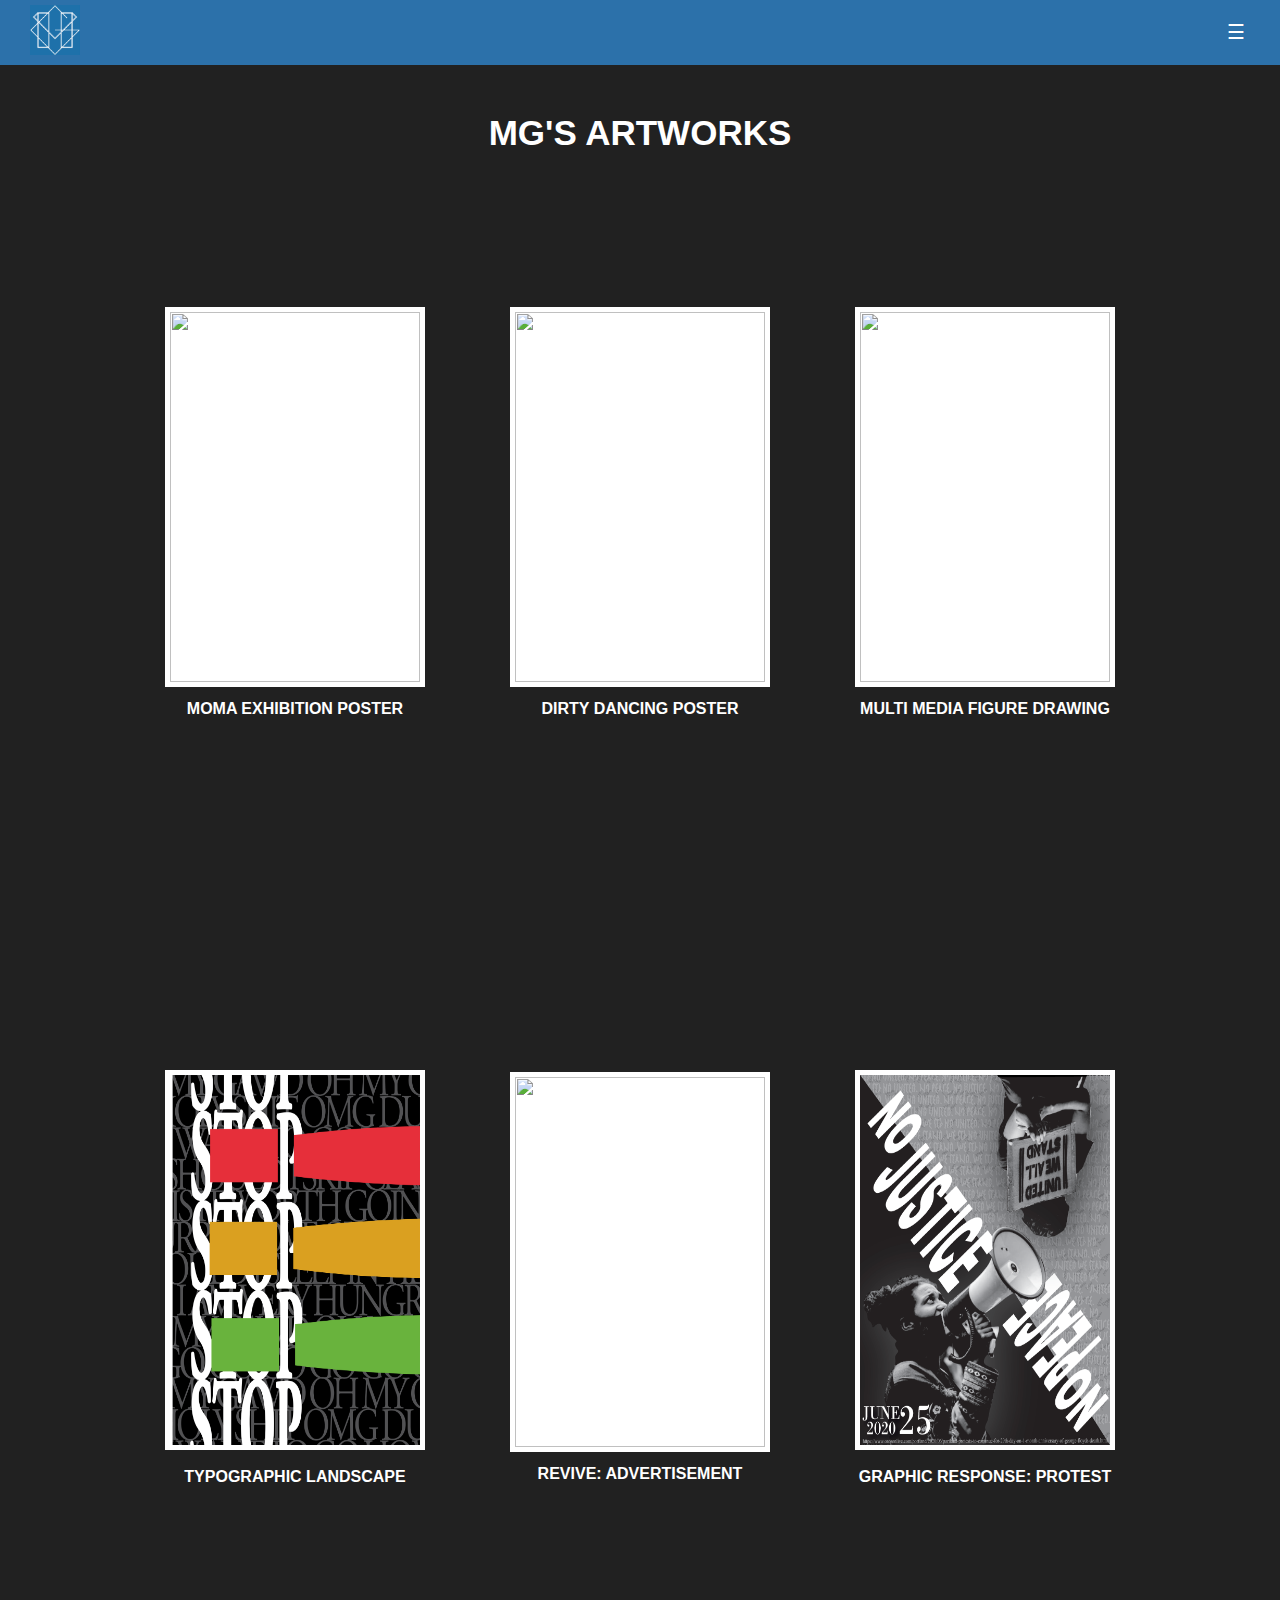
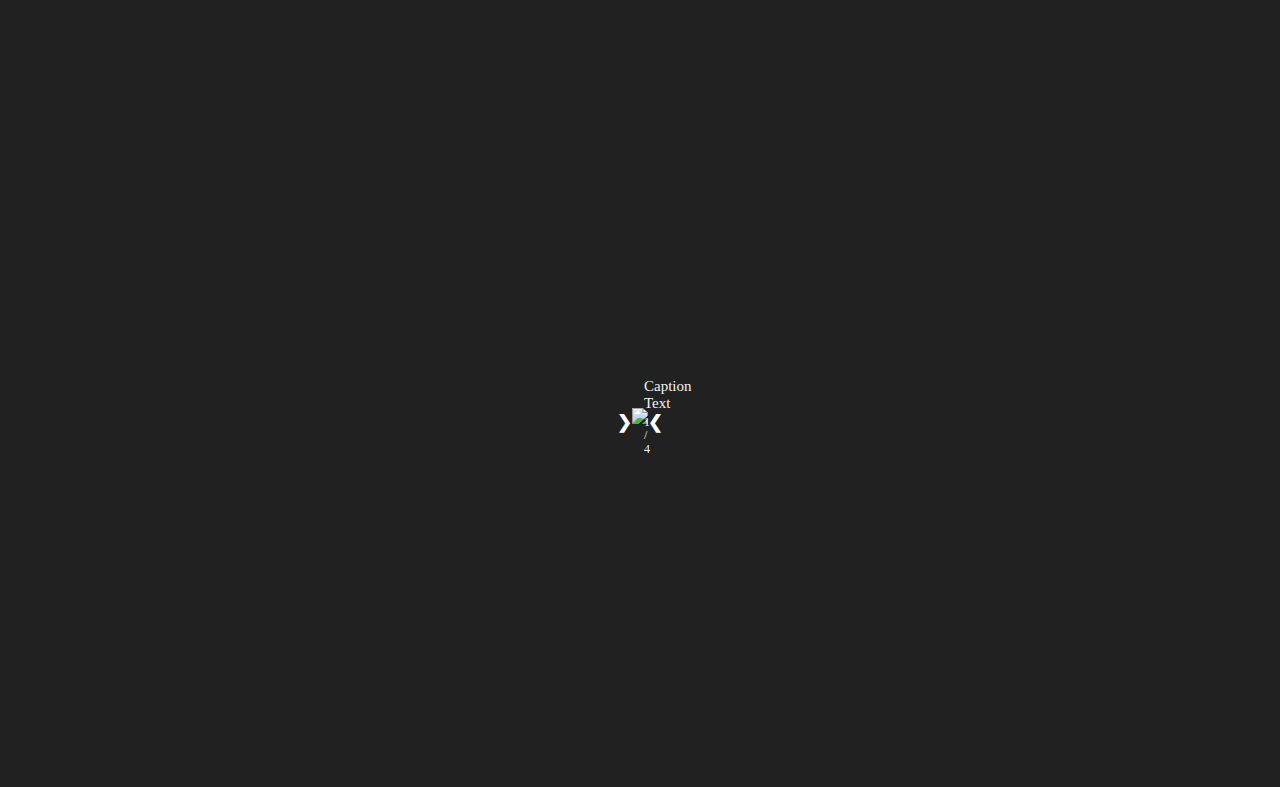
==== artworks.html @ 49abd970 "changed html links" ====
<!doctype html>
<html class="no-js" lang="en">

<head>
  <meta charset="utf-8">
  <title>Responsive Layouts</title>
  <meta name="description" content="This site will serve as the hub for many sub responsive layouts">
  <meta name="viewport" content="width=device-width, initial-scale=1">

  <meta property="og:title" content="">
  <meta property="og:type" content="">
  <meta property="og:url" content="">
  <meta property="og:image" content="">

  <link rel="manifest" href="site.webmanifest">
  <link rel="apple-touch-icon" href="icon.png">
  <!-- Place favicon.ico in the root directory -->

  <link rel="stylesheet" href="css/normalize.css">
  <link rel="stylesheet" href="css/main.css">

  <meta name="theme-color" content="#fafafa">
</head>

<body>
  <!-- Place your site's HTML here -->


<!--Header and Nav-->
<header class="header">
  <div class="logo">
    <img src="./img/mg logo.png" alt="" width="50" height="50">    
  </div>
  
  <div id="mySidebar" class="sidebar">
    <a href="javascript:void(0)" class="closebtn" onclick="closeNav()">&times;</a>
    <a href="./index.html">MG&#39;s Art</a>
    <a href="./meet.html">Meet MG</a>
    <a href="./contact.html">Contact MG</a>
    <a href="./home.html">Home Page</a>
  </div>
  
  <div id="main">
    <button class="openbtn" onclick="openNav()">&#9776; </button> 
  </div>
 
</header>
 

<!--Title/Words Wrapper-->
<main class="title-wrapper">
  <div class="title-text">
    <h1>MG&#39;s Artworks</h1>
    <p></p>
  </div>
</main>
  
<!--Art Wrapper-->
<main class="art-wrapper">
<div class="artworks">

  <!--Museum of Modern Art Poster-->
  <div class="moma-poster">
    <a href="file:///Users/mgellis/Desktop/Digital%20Classes/Web%20Design%203020/Class%20Files/project-3/Moma.html">
    <img src="./img/Moma.png" div class="moma" alt=""></a>
    <h2>MoMA Exhibition Poster</h2>
    <h3></h3>
  </div>


  <!--Dirty Dancing Poster-->
  <div class="dirty-poster">
    <a href="file:///Users/mgellis/Desktop/Digital%20Classes/Web%20Design%203020/Class%20Files/project-3/Dirty%20Dancing.html">
    <img src="./img/Poster.png" div class="dirty" alt=""></a>
    <h2>Dirty Dancing Poster</h2>
    <h3></h3>
  </div>

  <!--Figure Drawing-->
  <div class="figure-drawing">
    <a href="file:///Users/mgellis/Desktop/Digital%20Classes/Web%20Design%203020/Class%20Files/project-3/Figure%20Drawing.html">
    <img src="./img/Figure1.png" div class="figure" alt="" ></a>
    <h2>Multi Media Figure Drawing</h2>
    <h3></h3>
  </div>

</div>
</main>

<!--Art Wrapper 2-->
<main class="art-wrapper">
  <div class="artworks">
  
    <!--Typographic Landscape Poster-->
    <div class="moma-poster">
      <a href="file:///Users/mgellis/Desktop/Digital%20Classes/Web%20Design%203020/Class%20Files/project-3/Typographic.html">
      <img src="./img/stoplight.png" div class="moma" alt=""></a>
      <h2>Typographic Landscape</h2>
      <h3></h3>
    </div>
  
    <!--Revive Billboard-->
    <div class="dirty-poster">
      <a href="file:///Users/mgellis/Desktop/Digital%20Classes/Web%20Design%203020/Class%20Files/project-3/Revive.html">
      <img src="./img/Billboarddd.png" div class="dirty" alt="" ></a>
      <h2>Revive: Advertisement</h2>
      <h3></h3>
    </div>
  
    <!--Graphic Response: Protest-->
    <div class="figure-drawing">
      <img src="./img/protest.png" div class="figure" alt="" >
      <h2>Graphic Response: Protest</h2>
      <h3></h3>
    </div>
  
  </div>
  </main>


<!-- Book Slideshow -->
<main class="book-wrapper">
  <div class="book">

<!-- Slideshow container -->
<div class="slideshow-container">

  <!-- Full-width images with number and caption text -->
  <div class="mySlides fade">
    <div class="numbertext">1 / 4</div>
    <img src="./img/Book 1.png" style="width:100%">
    <div class="text">Caption Text</div>
  </div>

  <div class="mySlides fade">
    <div class="numbertext">2 / 4</div>
    <img src="./img/Book 2.png" style="width:100%">
    <div class="text">Caption Two</div>
  </div>

  <div class="mySlides fade">
    <div class="numbertext">3 / 4</div>
    <img src="./img/Book 3.png" style="width:100%">
    <div class="text">Caption Three</div>
  </div>

  <div class="mySlides fade">
    <div class="numbertext">4 / 4</div>
    <img src="./img/Book 4.png" style="width:100%">
    <div class="text">Caption Four</div>
  </div>

  <!-- Next and previous buttons -->
  <a class="prev" onclick="plusSlides(-1)">&#10094;</a>
  <a class="next" onclick="plusSlides(1)">&#10095;</a>
</div>
<br>



  </div>
</main>









  
 
 
















  <script src="js/main.js"></script>
</body>

</html>
---- css/main.css ----
/* Place CSS styles here */

h1 {
  color: #ffffff;
  font-size: 35px;
  font-family: Arial, Helvetica, sans-serif;
  text-transform: uppercase;
}

@media (max-width: 480px) {
  h1 {
    font-size: 30px;
  }
}

h2 {
  color: #ffffff;
  font-size: 16px;
  font-family: Arial, Helvetica, sans-serif;
  text-transform: uppercase;
  text-align: center;
}

h3 {
  color: #ffffff;
  font-family: Arial, Helvetica, sans-serif;
  font-size: 12px;
}

@media (max-width: 480px) {
  p {
    font-size: 12px;
  }
}

p {
  color: #ffffff;
  
}

h4 {
  color: #717171;
  font-size: 10px;
}

@media (max-width: 480px) {
  h4 {
    font-size: 8px;
  }
}

h5 {
  font-size: 100px;
  outline: #013850;
}







/* Header and Nav */
.header {
    display: flex;
    background-color: #2C71AA;
    height: 65px;
    align-items: center;
    justify-content: space-between;
}

@media (max-width: 480px) {
  .header {
    display: flex;
    align-items: center;
    background-color: #2C71AA;
    justify-content: space-between;
    height: 65px;
  }
}
  
.logo {
    margin-left: 30px;
    width: 100%;
}

@media (max-width: 480px) {
  .logo {
    margin-left: 20px;
    height: 100%;
    width: 100%;
    margin-top: 5px;
    margin-bottom: auto;
  }
}

.sidebar {
  height: 100%; 
  width: 0; 
  position: fixed; 
  z-index: 1; 
  top: 0;
  left: 0;
  background-color: #2C71AA; 
  overflow-x: hidden; 
  padding-top: 60px; 
  transition: 0.5s; 
}

.sidebar a {
  padding: 8px 8px 8px 32px;
  text-decoration: none;
  font-size: 25px;
  color: white;
  display: block;
  transition: 0.3s;
}

.sidebar a:hover {
  color: #f1f1f1;
}

.sidebar .closebtn {
  position: absolute;
  top: 0;
  right: 25px;
  font-size: 36px;
  margin-left: 50px;
}

.openbtn {
  font-size: 20px;
  cursor: pointer;
  background-color: #2C71AA;
  color: white;
  padding: 10px 15px;
  border: none;
}

.openbtn:hover {
  background-color: #2C71AA;
}

#main {
  transition: margin-left .5s; 
  padding: 20px;
}

@media screen and (max-height: 450px) {
  .sidebar {padding-top: 15px;}
  .sidebar a {font-size: 18px;}
}




/*Title Wrapper */
.title-wrapper {
  display: flex;
  background-color: #212121;
  height: 8vh;
  justify-content: space-between;
  margin-top: auto;
  margin-bottom: auto;
  margin-left: auto;
  margin-right: auto;
}

@media (max-width: 480px) {
  .title-wrapper {
    height: 70px;
  }
}

.title-text {
  display: flex;
  justify-content: space-between;
  align-items: center;
  margin-top: 25px;
  margin-bottom: auto;
  margin-left: auto;
  margin-right: auto;
}

@media (max-width: 480px) {
  .title-text {
    margin-top: 10px;
  }
}

/* Art Wrapper */
.art-wrapper {
  display: flex;
  background-color: #212121;
  height: 85vh;
  flex-direction: row;
  justify-content: space-between;
  align-items: center;
}

@media (max-width: 480px) {
  .art-wrapper {
    height: 175vh;
    align-items: center;
    display: flex;
    justify-content: space-between;
    flex-direction: column;
  }
}

.artworks {
  display: flex;
  align-items: center;
  margin-top: auto;
  margin-bottom: auto;
  margin-left: auto;
  margin-right: auto;
  gap: 85px;
}

@media (max-width: 480px) {
  .artworks {
    flex-direction: column;
    align-items: center;
    margin-top: 20px;
    margin-bottom: 5px;
    gap: 10px;
    margin-left: auto;
  }
}

.moma {
  margin-left: auto;
  margin-right: auto;
  border: 5px solid #ffffff;
  background-color: #ffffff;
  width: 250px;
  height: 370px;
  position: relative;
  align-items: center;
  justify-content: center;
}

.dirty {
  margin-left: auto;
  margin-right: auto;
  border: 5px solid #ffffff;
  background-color: #ffffff;
  width: 250px;
  height: 370px;
  position: relative;
  align-items: center;
  justify-content: center;
}

.figure {
  margin-left: auto;
  margin-right: auto;
  border: 5px solid #ffffff;
  background-color: #ffffff;
  width: 250px;
  height: 370px;
  position: relative;
  align-items: center;
  justify-content: center;
}

.book-wrapper {
  display: flex;
  background-color: #212121;
  height: 80vh;
  align-items: center;
  justify-content: center;
  margin-right: auto;
  margin-left: auto ;
}

.book {
  margin-right: auto;
  margin-left: auto;
  align-items: center;
}

.footer {
  display: flex;
  background-color: #212121;
  height: 50px;
  justify-content: center;
}

.footer-text {
  color: #717171;
  font-size: 15px;
  margin-bottom: auto;
  margin-top: auto;
}

.slideshow-container {
  max-width: 700px;
  position: relative;
  margin: auto;
}

.mySlides {
  display: none;
}

.prev, .next {
  cursor: pointer;
  position: absolute;
  top: 50%;
  width: auto;
  margin-top: -22px;
  padding: 16px;
  color: white;
  font-weight: bold;
  font-size: 18px;
  transition: 0.6s ease;
  border-radius: 0 3px 3px 0;
  user-select: none;
}

.next {
  right: 0;
  border-radius: 3px 0 0 3px;
}

.prev:hover, .next:hover {
  background-color: rgba(0,0,0,0.8);
}

.text {
  color: #f2f2f2;
  font-size: 15px;
  padding: 8px 12px;
  position: absolute;
  bottom: 8px;
  width: 100%;
  text-align: center;
}

.numbertext {
  color: #f2f2f2;
  font-size: 12px;
  padding: 8px 12px;
  position: absolute;
  top: 0;
}


.fade {
  animation-name: fade;
  animation-duration: 1.5s;
}

@keyframes fade {
  from {opacity: .4} 
  to {opacity: 1}
}







/*Contact MG */
.contact-wrapper {
  display: flex;
  background-color: #212121;
  height: 18vh;
  justify-content: space-between;
  margin-top: auto;
  margin-bottom: auto;
  margin-left: auto;
  margin-right: auto;
}

@media (max-width: 480px) {
  .contact-wrapper {
    height: 8vh;
  }
}

.contact-text {
  display: flex;
  justify-content: space-between;
  align-items: center;
  margin-top: 25px;
  margin-bottom: auto;
  margin-left: auto;
  margin-right: auto;
}


@media (max-width: 480px) {
  .contact-text {
    margin-top: 10px;
  }
}

.form {
  display:flex;
  background-color: #212121;
  height: 530px;
  justify-content: space-between;
  align-content: center;
}

@media (max-width: 480px) {
  .form {
    height: 670px;
  }
}

.form-container {
  display: flex;
  background-color: #212121;
  margin-left: auto;
  margin-right: auto;
  width: 100vh;
  color: #ffffff;
}

input[type=text], select, textarea {
  width: 100%; 
  padding: 10px; 
  border: 1px solid #ffffff; 
  border-radius: 4px;
  box-sizing: border-box; 
  margin-top: 6px; 
  margin-bottom: 16px; 
  resize: vertical 
}

input[type=submit] {
  background-color: #2C71AA;
  color: #ffffff;
  padding: 12px 20px;
  border: none;
  border-radius: 4px;
  cursor: pointer;
}

input[type=submit]:hover {
  background-color: #ffffff;
  color: #2C71AA;
}






/* Meet MG */
.meetme-wrapper {
  display: flex;
  background-color: #212121;
  height: 20vh;
  justify-content: space-between;
  margin-top: auto;
  margin-bottom: auto;
  margin-left: auto;
  margin-right: auto;
}

@media (max-width: 480px) {
.meetme-wrapper {
  height: 8vh;
}
}

.meetme-text {
  display: flex;
  justify-content: space-between;
  align-items: center;
  margin-top: 25px;
  margin-bottom: auto;
  margin-left: auto;
  margin-right: auto;
}

@media (max-width: 480px) {
  .meetme-text {
    margin-top: 10px;
  }
}

.meet-container {
  display: flex;
  background-color: #212121;
  height: 65vh;
  flex-direction: row ;
  justify-content: space-between;
}

@media (max-width: 480px) {
  .meet-container {
    display: flex;
    background-color: #212121;
    height: 80vh;
    flex-direction: column ;
    justify-content: space-between;
  }
}

.meet-image {
  display: flex;
  margin-left: 100px;
  margin-right: 50px;
  width: 100%;
  margin-top: 25px;
}

@media (max-width: 480px) {
  .meet-image {
    display: flex;
    width: 6px;
    align-items: center;
    margin-left: 45px;
    margin-right: auto;
  }
}

.meet-text {
  display: flex;
  margin-left: 50px;
  margin-right: 100px;
  color: #ffffff;
  justify-content: space-between;
  gap: 20px;
  margin-top: 35px;
}

@media (max-width: 480px) {
  .meet-text {
    margin-left: 50px;
    margin-right: 50px;
    color: #ffffff;
    justify-content: space-between;
  }
}





/* Home Page */
.home-wrapper {
  background-color: #212121;
  height: 50vh;
  align-items: center;
  justify-content: space-between;
  display: flex;
  flex-direction: row;
}
 
@media (max-width: 480px) {
  .home-wrapper {
    display: flex;
    background-color: #212121;
    height: 80vh;
    flex-direction: column ;
    justify-content: space-between;
    }
}

/* Hero Wrapper */
.hero-wrapper {
  background: #6bc4eb;
  display: flex;
  flex-direction: column;
  height: 50vh;
}

.hero-image {
  background-image: linear-gradient(rgba(0, 0, 0, 0.5), rgba(0, 0, 0, 0.5)), url("photographer.jpg");
  background-position: center;
  background-repeat: no-repeat;
  background-size: cover;
  position: relative;
  margin-top: auto;
  margin-bottom: auto;
}


.hero {
  height: auto;
  width: 100%;
  margin-top: auto;
  margin-bottom: auto;
}



.hero-text {
  text-align: center;
  position: absolute;
  top: 50%;
  left: 50%;
  transform: translate(-50%, -50%);
  color: #ffffff;
  width: 100%;
} 

@media (min-width: 481px) and (max-width: 767px)  {
  .hero-text {
    text-align: center;
    position: absolute;
    top: 50%;
    left: 20%;
    width: 25%;
    color: #ffffff;
  }
}
 
@media (max-width: 480px)  {
  .hero-text {
    text-align: center;
    position: absolute;
    top: 50%;
    left: 20%;
    width: 35%;
    color: #ffffff;
    text-shadow: .5px .5px #013850;

  }
}




/* Moma Page */
.moma-container {
  background-color: #212121;
  height: 75vh;
  align-items: center;
  justify-content: space-between;
  display: flex;
  flex-direction: row;
}

@media (max-width: 480px) {
  .moma-container {
    display: flex;
    background-color: #212121;
    height: 80vh;
    flex-direction: column ;
    justify-content: space-between;
  }
}

.moma-image {
  display: flex;
  margin-left: 150px;
  margin-right: 50px;
  width: 100%;
}

@media (max-width: 480px) {
  .moma-image {
    display: flex;
    width: 6px;
    align-items: center;
    margin-left: 45px;
    margin-right: auto;
  }
}

.moma-text {
  display: flex;
  margin-left: 10px;
  margin-right: 240px;
  color: #ffffff;
  justify-content: space-between;
  margin-top: 35px;
}

@media (max-width: 480px) {
  .moma-text {
    margin-left: 50px;
    margin-right: 50px;
    color: #ffffff;
    justify-content: space-between;
  }
}






/* Dirty poster Page */
.dirtyposter-container {
  background-color: #212121;
  height: 90vh;
  align-items: center;
  justify-content: space-between;
  display: flex;
  flex-direction: row;
}

@media (max-width: 480px) {
  .dirtyposter-container {
    display: flex;
    background-color: #212121;
    height: 80vh;
    flex-direction: column ;
    justify-content: space-between;
  }
}

.dirtyposter-image {
  display: flex;
  margin-left: 150px;
  margin-right: 50px;
  width: 100%;
}

@media (max-width: 480px) {
  .dirtyposter-image {
    display: flex;
    width: 6px;
    align-items: center;
    margin-left: 45px;
    margin-right: auto;
  }
}

.dirtyposter-text {
  display: flex;
  margin-right: 240px;
  color: #ffffff;
  justify-content: space-between;
  margin-top: 35px;
}

@media (max-width: 480px) {
  .dirtyposter-text {
    margin-left: 50px;
    margin-right: 50px;
    color: #ffffff;
    justify-content: space-between;
  }
}




/*Figures Page */
.figure-wrapper {
  display: flex;
  background-color: #212121;
  height: 75vh;
  flex-direction: row;
  justify-content: space-between;
  align-items: center;
}

@media (max-width: 480px) {
  .figure-wrapper {
    height: 175vh;
    align-items: center;
    display: flex;
    justify-content: space-between;
    flex-direction: column;
  }
}

.figures {
  display: flex;
  align-items: center;
  margin-top: auto;
  margin-bottom: auto;
  margin-left: auto;
  margin-right: auto;
  gap: 85px;
}

@media (max-width: 480px) {
  .figures {
    flex-direction: column;
    align-items: center;
    margin-top: 20px;
    margin-bottom: 5px;
    gap: 10px;
    margin-left: auto;
  }
}

.figure {
  margin-left: auto;
  margin-right: auto;
  border: 5px solid #ffffff;
  background-color: #ffffff;
  width: 250px;
  height: 370px;
  position: relative;
  align-items: center;
  justify-content: center;
}



/* Typo Page */
.typo-container {
  background-color: #212121;
  height: 75vh;
  align-items: center;
  justify-content: space-between;
  display: flex;
  flex-direction: row;
}

@media (max-width: 480px) {
  .typo-container {
    display: flex;
    background-color: #212121;
    height: 80vh;
    flex-direction: column ;
    justify-content: space-between;
  }
}

.typo-image {
  display: flex;
  margin-left: 150px;
  margin-right: 50px;
  width: 100%;
}

@media (max-width: 480px) {
  .typo-image {
    display: flex;
    width: 6px;
    align-items: center;
    margin-left: 45px;
    margin-right: auto;
  }
}
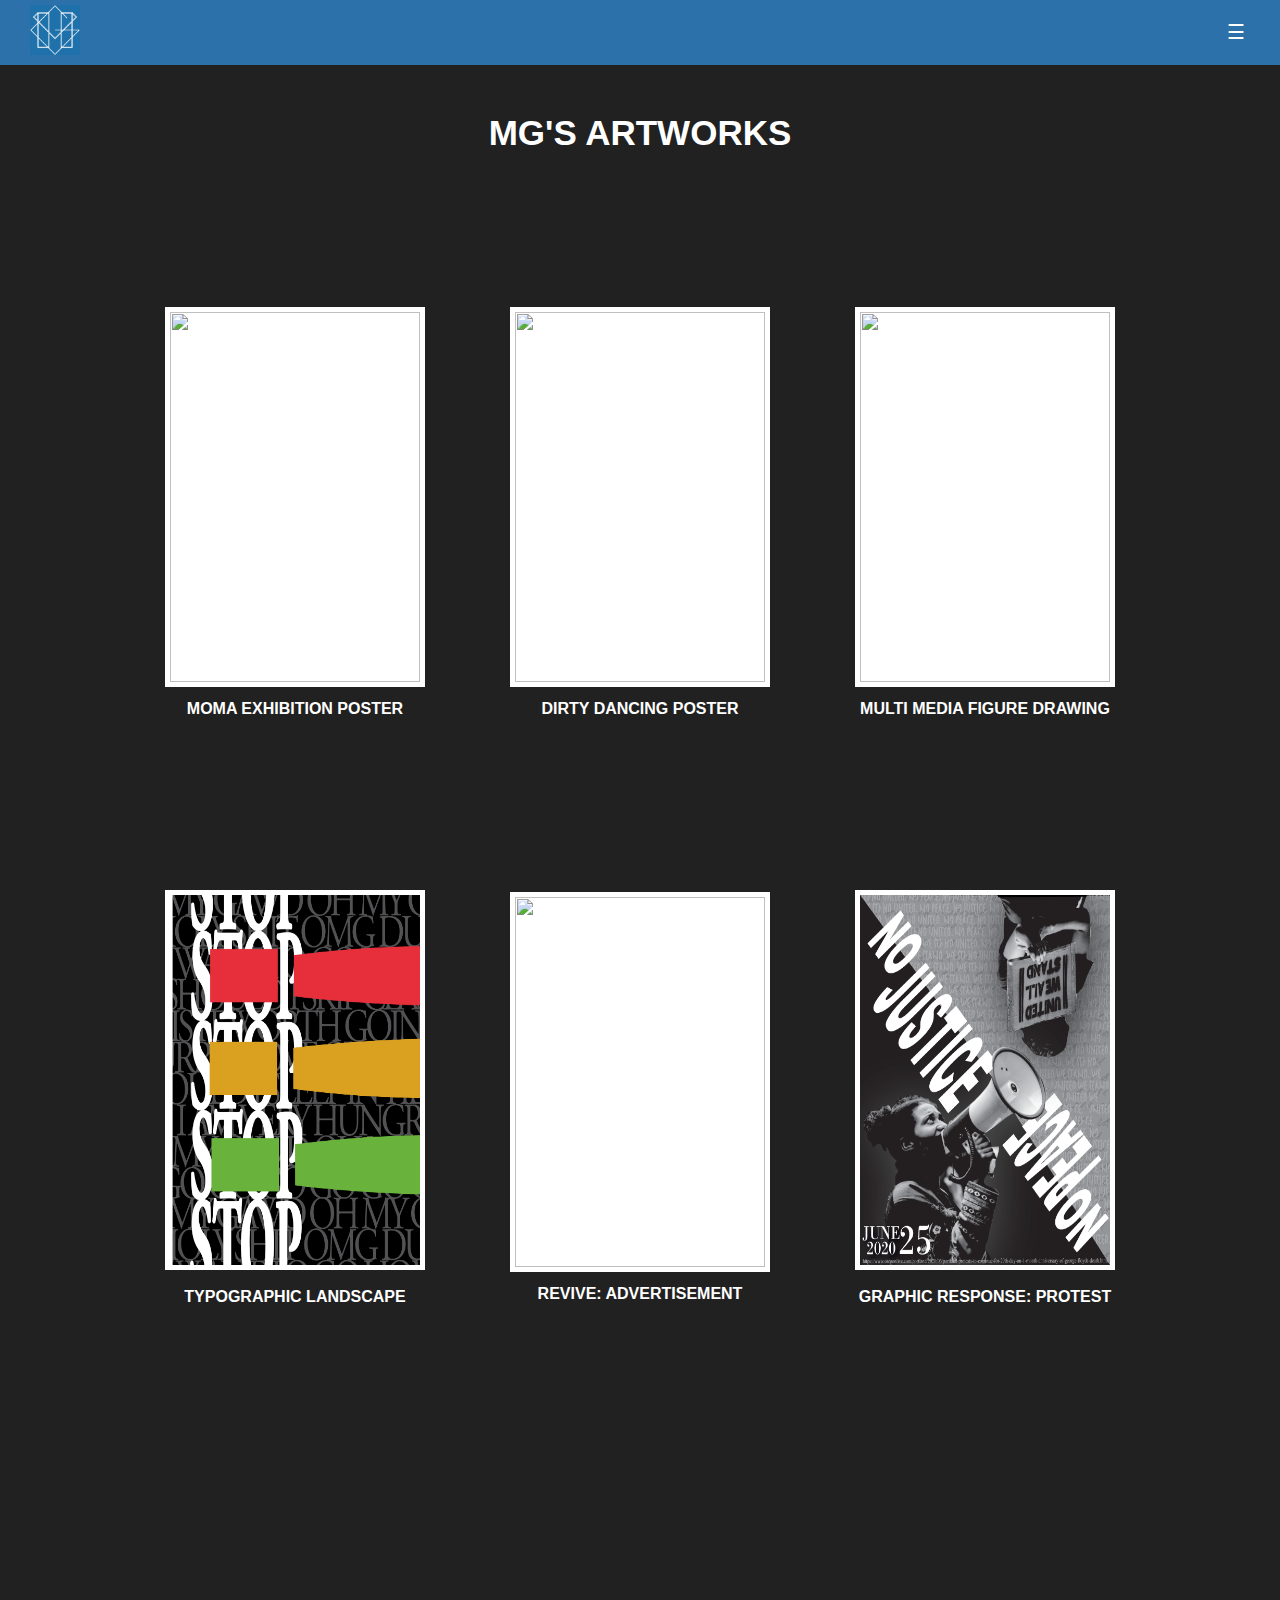
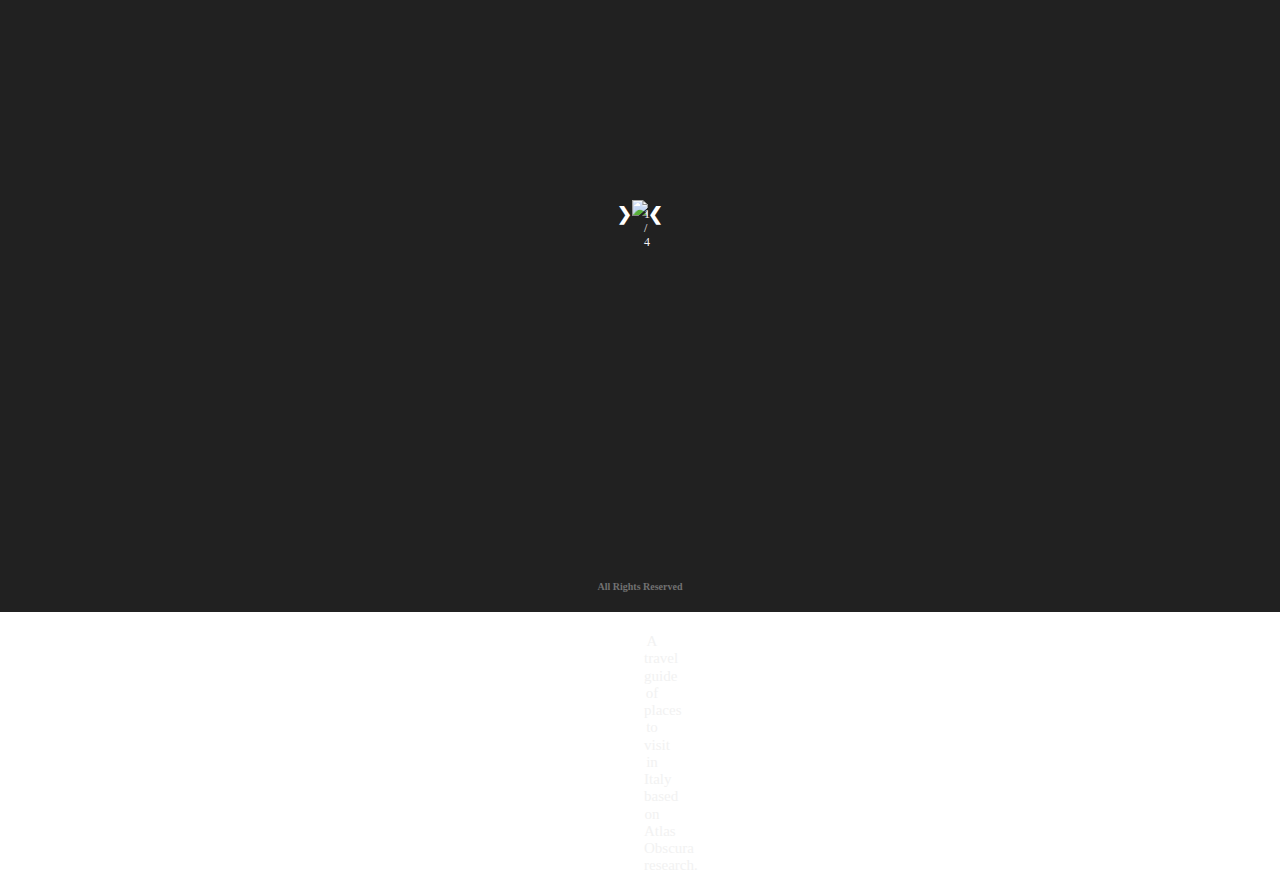
==== commit 0316c310: "added home page image" ====
--- a/artworks.html
+++ b/artworks.html
@@ -34,10 +34,10 @@
   
   <div id="mySidebar" class="sidebar">
     <a href="javascript:void(0)" class="closebtn" onclick="closeNav()">&times;</a>
-    <a href="./index.html">MG&#39;s Art</a>
+    <a href="./artworks.html">MG&#39;s Art</a>
     <a href="./meet.html">Meet MG</a>
     <a href="./contact.html">Contact MG</a>
-    <a href="./home.html">Home Page</a>
+    <a href="./index.html">Home Page</a>
   </div>
   
   <div id="main">
@@ -48,8 +48,8 @@
  
 
 <!--Title/Words Wrapper-->
-<main class="title-wrapper">
-  <div class="title-text">
+<main class="arttitle-wrapper">
+  <div class="arttitle-text">
     <h1>MG&#39;s Artworks</h1>
     <p></p>
   </div>
@@ -129,26 +129,28 @@
   <div class="mySlides fade">
     <div class="numbertext">1 / 4</div>
     <img src="./img/Book 1.png" style="width:100%">
-    <div class="text">Caption Text</div>
+    <div class="text">A travel guide of places to visit in Italy based on Atlas Obscura research.</div>
   </div>
 
   <div class="mySlides fade">
     <div class="numbertext">2 / 4</div>
     <img src="./img/Book 2.png" style="width:100%">
-    <div class="text">Caption Two</div>
+    <div class="text">A travel guide of places to visit in Italy based on Atlas Obscura research.</div>
   </div>
 
   <div class="mySlides fade">
     <div class="numbertext">3 / 4</div>
     <img src="./img/Book 3.png" style="width:100%">
-    <div class="text">Caption Three</div>
+    <div class="text">A travel guide of places to visit in Italy based on Atlas Obscura research.</div>
   </div>
 
   <div class="mySlides fade">
     <div class="numbertext">4 / 4</div>
     <img src="./img/Book 4.png" style="width:100%">
-    <div class="text">Caption Four</div>
-  </div>
+    <div class="text">A travel guide of places to visit in Italy based on Atlas Obscura research.</div>
+  </div>
+
+  
 
   <!-- Next and previous buttons -->
   <a class="prev" onclick="plusSlides(-1)">&#10094;</a>
@@ -162,29 +164,11 @@
 </main>
 
 
-
-
-
-
-
-
-
-  
- 
- 
-
-
-
-
-
-
-
-
-
-
-
-
-
+<!--Footer-->
+<footer class="footer">
+  <div class="footer-text">
+  <h4>All Rights Reserved</h4> </div>
+</footer>
 
 
 
--- a/css/main.css
+++ b/css/main.css
@@ -50,8 +50,10 @@
 }
 
 h5 {
-  font-size: 100px;
-  outline: #013850;
+  font-size: 125px;
+  color: #ffffff;
+  border: #f1f1f1;
+  font-family: serif;
 }
 
 
@@ -188,11 +190,49 @@
   }
 }
 
+.arttitle-wrapper {
+  display: flex;
+  background-color: #212121;
+  height: 18vh;
+  justify-content: space-between;
+  margin-top: auto;
+  margin-bottom: auto;
+  margin-left: auto;
+  margin-right: auto;
+}
+
+@media (max-width: 480px) {
+  .arttitle-wrapper {
+    height: 70px;
+  }
+}
+
+.arttitle-text {
+  display: flex;
+  justify-content: space-between;
+  align-items: center;
+  margin-top: 25px;
+  margin-bottom: auto;
+  margin-left: auto;
+  margin-right: auto;
+}
+
+@media (max-width: 480px) {
+  .arttitle-text {
+    margin-top: 10px;
+  }
+}
+
+
+
+
+
+
 /* Art Wrapper */
 .art-wrapper {
   display: flex;
   background-color: #212121;
-  height: 85vh;
+  height: 65vh;
   flex-direction: row;
   justify-content: space-between;
   align-items: center;
@@ -268,7 +308,7 @@
 .book-wrapper {
   display: flex;
   background-color: #212121;
-  height: 80vh;
+  height: 85vh;
   align-items: center;
   justify-content: center;
   margin-right: auto;
@@ -279,6 +319,8 @@
   margin-right: auto;
   margin-left: auto;
   align-items: center;
+  margin-top: auto;
+  margin-bottom: auto;
 }
 
 .footer {
@@ -299,6 +341,8 @@
   max-width: 700px;
   position: relative;
   margin: auto;
+  margin-top: 80px;
+  margin-bottom: auto;
 }
 
 .mySlides {
@@ -334,9 +378,11 @@
   font-size: 15px;
   padding: 8px 12px;
   position: absolute;
-  bottom: 8px;
   width: 100%;
+  top: 425px;
   text-align: center;
+  margin-top: auto;
+  margin-bottom: auto;
 }
 
 .numbertext {
@@ -545,6 +591,7 @@
 
 
 
+
 /* Home Page */
 .home-wrapper {
   background-color: #212121;
@@ -567,14 +614,14 @@
 
 /* Hero Wrapper */
 .hero-wrapper {
-  background: #6bc4eb;
+  background: #212121;
   display: flex;
   flex-direction: column;
   height: 50vh;
 }
 
 .hero-image {
-  background-image: linear-gradient(rgba(0, 0, 0, 0.5), rgba(0, 0, 0, 0.5)), url("photographer.jpg");
+  background-image: linear-gradient(rgba(0, 0, 0, 0.55), rgba(0, 0, 0, 0.55)), url("photographer.jpg");
   background-position: center;
   background-repeat: no-repeat;
   background-size: cover;
@@ -583,15 +630,12 @@
   margin-bottom: auto;
 }
 
-
 .hero {
   height: auto;
   width: 100%;
   margin-top: auto;
   margin-bottom: auto;
 }
-
-
 
 .hero-text {
   text-align: center;
@@ -627,6 +671,18 @@
   }
 }
 
+.home-wrap {
+  background-color: #212121;
+  height: 80vh;
+  align-items: center;
+  justify-content: space-between;
+  display: flex;
+  flex-direction: row;
+}
+
+
+
+
 
 
 
